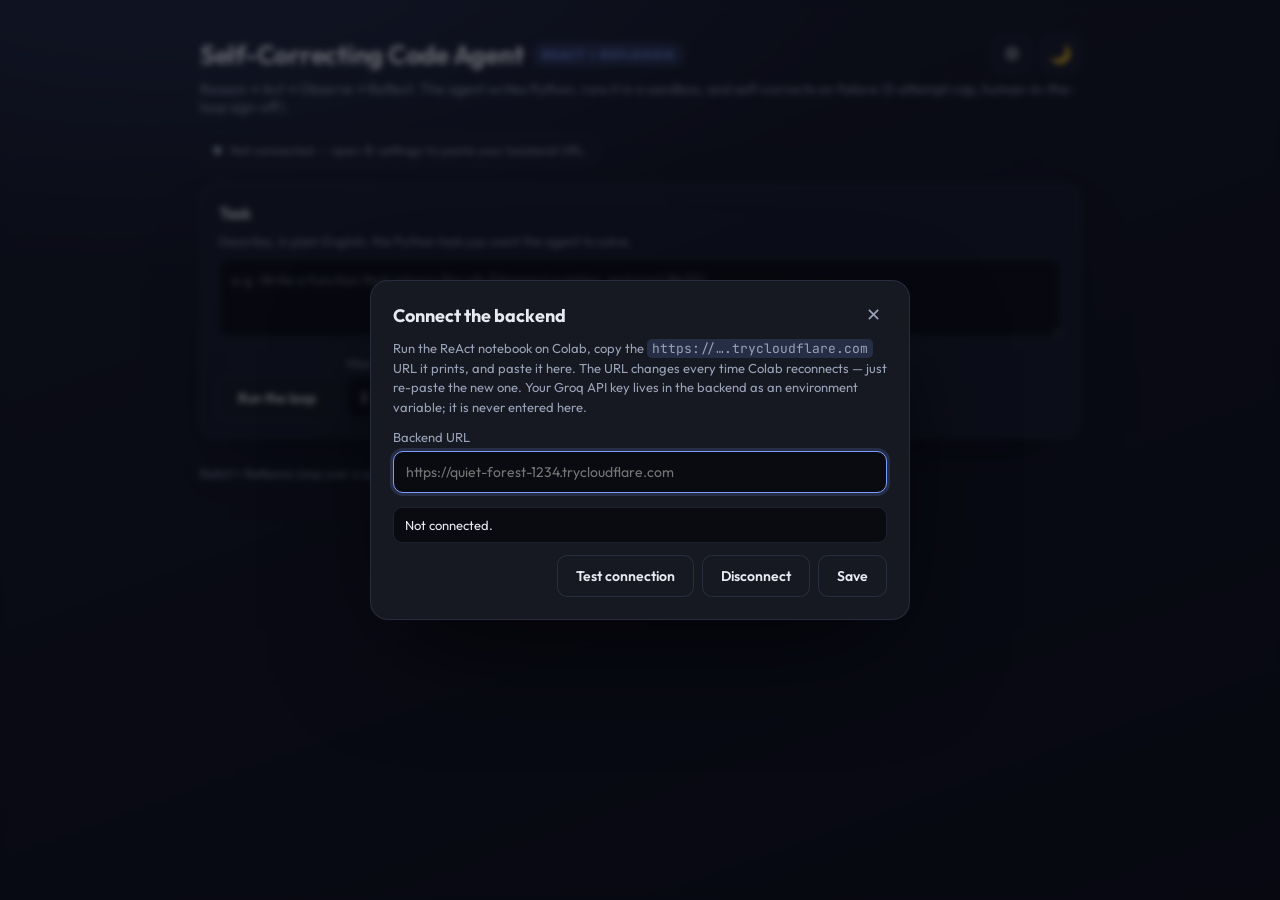
==== ReActAgent.html @ 452b8a50 "Add standalone ReAct + Reflexion frontend" ====
<!DOCTYPE html>
<html lang="en">

<head>
  <meta charset="UTF-8">
  <meta name="viewport" content="width=device-width, initial-scale=1.0">
  <title>Self-Correcting Code Agent — ReAct + Reflexion</title>
  <meta name="description"
    content="A ReAct + Reflexion loop that writes, runs, and self-corrects Python code. Connect a Colab backend and watch the loop think.">

  <link rel="preconnect" href="https://fonts.googleapis.com">
  <link rel="preconnect" href="https://fonts.gstatic.com" crossorigin>
  <link
    href="https://fonts.googleapis.com/css2?family=Outfit:wght@300;400;500;600;700&family=JetBrains+Mono:wght@400;500;600&display=swap"
    rel="stylesheet">

  <style>
    /* ============================================================
       ReAct + Reflexion — standalone front-end.
       Single self-contained file: open it directly in a browser,
       then paste your Colab backend URL in the ⚙ settings dialog.
       Styled to match the EmojiMuse "Aura" front-end.
       ============================================================ */
    :root {
      --bg: #0e0f17;
      --bg-grad-a: #151726;
      --bg-grad-b: #0b0c14;
      --panel: rgba(26, 29, 44, 0.72);
      --panel-solid: #161922;
      --border: rgba(120, 132, 180, 0.18);
      --text: #e8eaf2;
      --muted: #9aa2b8;
      --accent: #7c9cff;
      --accent-soft: rgba(124, 156, 255, 0.16);
      --success: #49d08b;
      --failure: #f06860;
      --warn: #f0b858;
      --code-bg: #0a0b11;
      --font-sans: "Outfit", -apple-system, "Segoe UI", Roboto, Helvetica, Arial, sans-serif;
      --font-mono: "JetBrains Mono", "SFMono-Regular", Consolas, "Liberation Mono", Menlo, monospace;
      --radius: 16px;
      --shadow: 0 24px 60px -30px rgba(0, 0, 0, 0.8);
    }

    html[data-theme="light"] {
      --bg: #eef0f8;
      --bg-grad-a: #ffffff;
      --bg-grad-b: #e4e8f6;
      --panel: rgba(255, 255, 255, 0.82);
      --panel-solid: #ffffff;
      --border: rgba(80, 95, 150, 0.18);
      --text: #1c2030;
      --muted: #5a627a;
      --accent: #4766e0;
      --accent-soft: rgba(71, 102, 224, 0.12);
      --code-bg: #f4f6fc;
      --shadow: 0 24px 60px -34px rgba(40, 50, 90, 0.4);
    }

    * { box-sizing: border-box; }

    body {
      margin: 0;
      min-height: 100vh;
      background:
        radial-gradient(1200px 600px at 15% -10%, var(--accent-soft), transparent 60%),
        linear-gradient(160deg, var(--bg-grad-a), var(--bg-grad-b));
      color: var(--text);
      font-family: var(--font-sans);
      -webkit-font-smoothing: antialiased;
    }

    main {
      max-width: 920px;
      margin: 0 auto;
      padding: 34px 20px 90px;
    }

    /* ---------- header ---------- */
    .header__top {
      display: flex;
      align-items: center;
      justify-content: space-between;
      gap: 12px;
    }

    .header__title {
      margin: 0;
      font-size: 26px;
      font-weight: 700;
      letter-spacing: -0.01em;
      display: flex;
      align-items: center;
      gap: 10px;
    }

    .header__badge {
      font-size: 12px;
      font-weight: 600;
      text-transform: uppercase;
      letter-spacing: 0.08em;
      color: var(--accent);
      background: var(--accent-soft);
      border: 1px solid var(--border);
      padding: 3px 8px;
      border-radius: 999px;
    }

    .header__sub {
      margin: 6px 0 0;
      color: var(--muted);
      font-size: 14px;
    }

    .header__actions { display: flex; gap: 8px; }

    .icon-btn {
      width: 40px;
      height: 40px;
      border-radius: 12px;
      border: 1px solid var(--border);
      background: var(--panel);
      color: var(--text);
      font-size: 18px;
      cursor: pointer;
      transition: transform 0.12s ease, background 0.2s ease;
    }
    .icon-btn:hover { transform: translateY(-1px); background: var(--accent-soft); }

    /* ---------- connection pill ---------- */
    .conn {
      display: inline-flex;
      align-items: center;
      gap: 8px;
      margin-top: 18px;
      padding: 7px 12px;
      border-radius: 999px;
      border: 1px solid var(--border);
      background: var(--panel);
      font-size: 13px;
      color: var(--muted);
    }
    .conn__dot {
      width: 9px; height: 9px; border-radius: 50%;
      background: var(--muted);
      box-shadow: 0 0 0 0 transparent;
    }
    .conn[data-state="ok"] .conn__dot { background: var(--success); box-shadow: 0 0 10px var(--success); }
    .conn[data-state="error"] .conn__dot { background: var(--failure); }
    .conn[data-state="busy"] .conn__dot { background: var(--warn); }
    .conn[data-state="ok"] { color: var(--text); }

    /* ---------- cards ---------- */
    .glass-card {
      background: var(--panel);
      border: 1px solid var(--border);
      border-radius: var(--radius);
      padding: 18px;
      margin-top: 18px;
      backdrop-filter: blur(14px);
      box-shadow: var(--shadow);
    }

    .card-header {
      display: flex;
      align-items: center;
      justify-content: space-between;
      gap: 10px;
      margin-bottom: 10px;
    }
    .panel-title { margin: 0; font-size: 16px; font-weight: 600; }
    .panel-hint { margin: 0 0 10px; color: var(--muted); font-size: 13px; }

    label.field-label {
      display: block;
      font-size: 13px;
      color: var(--muted);
      margin: 0 0 6px;
    }

    textarea, input[type="url"], input[type="number"], select {
      width: 100%;
      background: var(--code-bg);
      color: var(--text);
      border: 1px solid var(--border);
      border-radius: 10px;
      padding: 11px 12px;
      font-family: var(--font-sans);
      font-size: 14px;
      resize: vertical;
    }
    textarea.mono { font-family: var(--font-mono); font-size: 13px; }
    textarea:focus, input:focus, select:focus {
      outline: none;
      border-color: var(--accent);
      box-shadow: 0 0 0 3px var(--accent-soft);
    }

    .row {
      display: flex;
      gap: 12px;
      align-items: flex-end;
      flex-wrap: wrap;
    }
    .row > .grow { flex: 1 1 160px; }

    /* ---------- buttons ---------- */
    button.btn {
      cursor: pointer;
      border: 1px solid var(--border);
      border-radius: 10px;
      padding: 11px 18px;
      font-size: 14px;
      font-weight: 600;
      font-family: var(--font-sans);
      background: var(--panel-solid);
      color: var(--text);
      transition: transform 0.12s ease, opacity 0.2s ease, background 0.2s;
    }
    button.btn:hover:not(:disabled) { transform: translateY(-1px); }
    button.btn:disabled { opacity: 0.45; cursor: default; }
    .btn--primary { background: var(--accent); border-color: transparent; color: #0b0e1a; }
    .btn--success { background: var(--success); border-color: transparent; color: #062915; }
    .btn--danger { background: var(--failure); border-color: transparent; color: #2a0906; }
    .btn--ghost { background: transparent; }

    .advanced-toggle {
      background: none; border: none; color: var(--accent);
      cursor: pointer; font-size: 13px; font-family: var(--font-sans);
      padding: 0; margin-top: 10px; text-decoration: underline;
    }

    /* ---------- trajectory ---------- */
    .trajectory { display: flex; flex-direction: column; gap: 14px; }

    .attempt-card {
      background: var(--panel);
      border: 1px solid var(--border);
      border-left: 4px solid var(--muted);
      border-radius: var(--radius);
      padding: 16px;
      box-shadow: var(--shadow);
    }
    .attempt-card.success { border-left-color: var(--success); }
    .attempt-card.failure { border-left-color: var(--failure); }

    .attempt-card h3 {
      margin: 0 0 4px;
      font-size: 15px;
      display: flex; align-items: center; gap: 8px;
    }
    .tag {
      font-size: 11px; font-weight: 600; text-transform: uppercase;
      letter-spacing: 0.05em; padding: 2px 8px; border-radius: 999px;
      border: 1px solid var(--border);
    }
    .tag--ok { color: var(--success); border-color: var(--success); }
    .tag--fail { color: var(--failure); border-color: var(--failure); }

    .thought, .reflection {
      white-space: pre-wrap;
      font-size: 14px;
      line-height: 1.5;
      margin: 4px 0 0;
    }
    .reflection { color: var(--accent); }

    .block-label {
      font-size: 11px;
      text-transform: uppercase;
      letter-spacing: 0.05em;
      color: var(--muted);
      margin: 12px 0 5px;
    }
    .block-label.reflection-label { color: var(--accent); }

    pre {
      background: var(--code-bg);
      border: 1px solid var(--border);
      border-radius: 10px;
      padding: 12px;
      overflow-x: auto;
      font-family: var(--font-mono);
      font-size: 13px;
      line-height: 1.5;
      white-space: pre-wrap;
      word-break: break-word;
      margin: 0;
    }

    /* ---------- confirm panel ---------- */
    .confirm-panel {
      margin-top: 16px;
      background: var(--panel);
      border: 1px solid var(--border);
      border-radius: var(--radius);
      padding: 16px;
      display: flex;
      align-items: center;
      gap: 12px;
      flex-wrap: wrap;
      box-shadow: var(--shadow);
    }
    .confirm-panel p { margin: 0; flex: 1 1 240px; font-size: 14px; }

    .status {
      margin: 16px 0 0;
      font-weight: 600;
      font-size: 14px;
    }
    .status-succeeded { color: var(--success); }
    .status-stopped { color: var(--failure); }
    .status-pending { color: var(--warn); }

    .hidden { display: none !important; }

    /* ---------- settings dialog ---------- */
    dialog.rig {
      border: 1px solid var(--border);
      border-radius: 18px;
      background: var(--panel-solid);
      color: var(--text);
      padding: 0;
      width: min(540px, 92vw);
      box-shadow: 0 40px 120px -30px rgba(0,0,0,0.8);
    }
    dialog.rig::backdrop { background: rgba(6, 8, 16, 0.6); backdrop-filter: blur(3px); }
    .rig__form { padding: 22px; display: flex; flex-direction: column; gap: 12px; }
    .rig__head { display: flex; align-items: center; justify-content: space-between; }
    .rig__title { margin: 0; font-size: 18px; }
    .rig__close {
      border: none; background: none; color: var(--muted);
      font-size: 18px; cursor: pointer;
    }
    .rig__hint { margin: 0; color: var(--muted); font-size: 13px; line-height: 1.5; }
    .rig__hint code { background: var(--accent-soft); padding: 1px 5px; border-radius: 5px; font-family: var(--font-mono); }
    .rig__status {
      margin: 2px 0 0; font-size: 13px; padding: 9px 11px;
      border-radius: 9px; border: 1px solid var(--border); background: var(--code-bg);
    }
    .rig__status[data-state="ok"] { color: var(--success); border-color: var(--success); }
    .rig__status[data-state="error"] { color: var(--failure); border-color: var(--failure); }
    .rig__status[data-state="busy"] { color: var(--warn); }
    .rig__actions { display: flex; gap: 8px; justify-content: flex-end; flex-wrap: wrap; }
  </style>
</head>

<body>
  <main>

    <!-- ================= HEADER ================= -->
    <header class="header">
      <div class="header__top">
        <h1 class="header__title">Self-Correcting Code Agent<span class="header__badge">ReAct + Reflexion</span></h1>
        <div class="header__actions">
          <button class="icon-btn" id="settingsBtn" type="button" aria-label="Backend settings"
                  title="Connect the Colab backend">⚙</button>
          <button class="icon-btn" id="themeToggle" type="button" aria-label="Toggle theme" title="Toggle theme">🌙</button>
        </div>
      </div>
      <p class="header__sub">Reason → Act → Observe → Reflect. The agent writes Python, runs it in a sandbox, and self-corrects on failure (3-attempt cap, human-in-the-loop sign-off).</p>

      <span class="conn" id="connPill" data-state="idle">
        <span class="conn__dot"></span>
        <span id="connText">Not connected — open ⚙ settings to paste your backend URL.</span>
      </span>
    </header>

    <!-- ================= TASK INPUT ================= -->
    <section class="glass-card">
      <div class="card-header">
        <h2 class="panel-title">Task</h2>
      </div>
      <p class="panel-hint">Describe, in plain English, the Python task you want the agent to solve.</p>
      <textarea id="taskInput" rows="3"
        placeholder="e.g. Write a function that returns the nth Fibonacci number, and print fib(10)."></textarea>

      <div class="row" style="margin-top:14px;">
        <button class="btn btn--primary" id="runBtn" type="button">Run the loop</button>
        <div style="flex:0 0 130px;">
          <label class="field-label" for="maxIter">Max attempts</label>
          <input type="number" id="maxIter" min="1" max="6" value="3">
        </div>
      </div>

      <p class="status" id="statusLine" hidden></p>
    </section>

    <!-- ================= TRAJECTORY ================= -->
    <section id="trajectory" class="trajectory"></section>

    <!-- ================= CONFIRM (human-in-the-loop y/n) ================= -->
    <section id="confirmPanel" class="confirm-panel hidden">
      <p>Code ran without error. Does the output correctly solve the task?</p>
      <button class="btn btn--success" id="confirmBtn" type="button">✓ Yes, it solves it</button>
      <button class="btn btn--danger" id="rejectBtn" type="button">✗ No, try again</button>
    </section>

    <!-- ================= SETTINGS DIALOG ================= -->
    <dialog class="rig" id="rigDialog" aria-labelledby="rigTitle">
      <form method="dialog" class="rig__form">
        <div class="rig__head">
          <h2 class="rig__title" id="rigTitle">Connect the backend</h2>
          <button class="rig__close" id="rigClose" type="button" aria-label="Close">✕</button>
        </div>

        <p class="rig__hint">
          Run the ReAct notebook on Colab, copy the <code>https://….trycloudflare.com</code> URL it prints,
          and paste it here. The URL changes every time Colab reconnects — just re-paste the new one.
          Your Groq API key lives in the backend as an environment variable; it is never entered here.
        </p>

        <div>
          <label class="field-label" for="rigUrl">Backend URL</label>
          <input id="rigUrl" type="url" inputmode="url" autocomplete="off" spellcheck="false"
                 placeholder="https://quiet-forest-1234.trycloudflare.com">
        </div>

        <p class="rig__status" id="rigStatus" data-state="idle">Not connected.</p>

        <div class="rig__actions">
          <button class="btn btn--ghost" id="rigTest" type="button">Test connection</button>
          <button class="btn btn--ghost" id="rigForget" type="button">Disconnect</button>
          <button class="btn btn--primary" id="rigSave" type="button">Save</button>
        </div>
      </form>
    </dialog>

    <footer style="margin-top:28px; color:var(--muted); font-size:12px;">
      ReAct + Reflexion loop over a subprocess sandbox · endpoints <code>/api/run</code>, <code>/api/confirm</code>, <code>/health</code>
    </footer>
  </main>

  <script>
  (() => {
    "use strict";

    /* The system prompt is fixed on the backend and deliberately NOT editable
       here. The front-end only sends the task and the attempt budget. */

    /* ---------------- backend URL config ---------------- */
    const API_STORAGE_KEY = "reactAgent-apiBase";
    const THEME_STORAGE_KEY = "reactAgent-theme";

    function ls(get, key, val) {
      try { return get ? localStorage.getItem(key) : localStorage.setItem(key, val); }
      catch (_) { return null; }
    }
    function lsRemove(key) { try { localStorage.removeItem(key); } catch (_) {} }

    function resolveApiBase() {
      const fromQuery = new URLSearchParams(location.search).get("api");
      if (fromQuery) { ls(false, API_STORAGE_KEY, fromQuery); return fromQuery; }
      return ls(true, API_STORAGE_KEY) || "";
    }

    let API_BASE = String(resolveApiBase() || "").replace(/\/+$/, "");

    /* ---------------- element refs ---------------- */
    const $ = (id) => document.getElementById(id);
    const taskInput = $("taskInput");
    const maxIter = $("maxIter");
    const runBtn = $("runBtn");
    const statusLine = $("statusLine");
    const trajectoryEl = $("trajectory");
    const confirmPanel = $("confirmPanel");
    const confirmBtn = $("confirmBtn");
    const rejectBtn = $("rejectBtn");
    const connPill = $("connPill");
    const connText = $("connText");

    let sessionId = null;

    /* ---------------- connection pill ---------------- */
    function setConn(text, state) {
      connText.textContent = text;
      connPill.dataset.state = state || "idle";
    }
    function refreshConn() {
      if (API_BASE) setConn("Connected to " + API_BASE, "ok");
      else setConn("Not connected — open ⚙ settings to paste your backend URL.", "idle");
    }
    refreshConn();

    function setBusy(busy) {
      runBtn.disabled = busy;
      confirmBtn.disabled = busy;
      rejectBtn.disabled = busy;
    }

    function setStatus(text, state) {
      statusLine.hidden = !text;
      statusLine.textContent = text || "";
      statusLine.className = "status" + (state ? " status-" + state : "");
    }

    /* ---------------- render one trajectory attempt ---------------- */
    function renderEntry(entry) {
      const card = document.createElement("div");
      card.className = "attempt-card " + (entry.success ? "success" : "failure");

      const h = document.createElement("h3");
      h.textContent = "Attempt " + entry.attempt;
      const tag = document.createElement("span");
      tag.className = "tag " + (entry.success ? "tag--ok" : "tag--fail");
      tag.textContent = entry.success ? "ran ok" : "failed";
      h.appendChild(tag);
      card.appendChild(h);

      const thought = document.createElement("p");
      thought.className = "thought";
      thought.textContent = entry.thought || "";
      card.appendChild(thought);

      if (entry.code) {
        card.appendChild(mkLabel("Action — code"));
        const pre = document.createElement("pre");
        pre.textContent = entry.code;
        card.appendChild(pre);
      }

      card.appendChild(mkLabel("Observation — run output / errors"));
      const obs = document.createElement("pre");
      obs.textContent = entry.observation || "";
      card.appendChild(obs);

      if (entry.reflection) {
        card.appendChild(mkLabel("Reflection", true));
        const refl = document.createElement("p");
        refl.className = "reflection";
        refl.textContent = entry.reflection;
        card.appendChild(refl);
      }
      return card;
    }
    function mkLabel(text, isRefl) {
      const d = document.createElement("div");
      d.className = "block-label" + (isRefl ? " reflection-label" : "");
      d.textContent = text;
      return d;
    }

    function renderTrajectory(traj) {
      trajectoryEl.innerHTML = "";
      (traj || []).forEach((e) => trajectoryEl.appendChild(renderEntry(e)));
    }

    function applyState(state) {
      sessionId = state.session_id;
      setStatus(state.status_text, state.status);
      renderTrajectory(state.trajectory);
      confirmPanel.classList.toggle("hidden", state.status !== "awaiting_confirmation");
    }

    /* ---------------- NDJSON streaming POST ---------------- */
    async function streamPost(path, body, onUpdate) {
      const res = await fetch(API_BASE + path, {
        method: "POST",
        headers: { "Content-Type": "application/json" },
        body: JSON.stringify(body),
      });
      if (!res.ok || !res.body) {
        const err = await res.json().catch(() => ({ error: res.statusText }));
        throw new Error(err.error || ("Request failed (" + res.status + ")"));
      }
      const reader = res.body.getReader();
      const decoder = new TextDecoder();
      let buffer = "";
      while (true) {
        const { done, value } = await reader.read();
        if (done) break;
        buffer += decoder.decode(value, { stream: true });
        let idx;
        while ((idx = buffer.indexOf("\n")) >= 0) {
          const line = buffer.slice(0, idx).trim();
          buffer = buffer.slice(idx + 1);
          if (line) onUpdate(JSON.parse(line));
        }
      }
      const tail = buffer.trim();
      if (tail) onUpdate(JSON.parse(tail));
    }

    /* ---------------- run ---------------- */
    runBtn.addEventListener("click", async () => {
      const task = taskInput.value.trim();
      if (!task) { setStatus("Enter a task first.", "stopped"); return; }
      if (!API_BASE) {
        setStatus("No backend connected. Open ⚙ settings and paste your Colab URL.", "stopped");
        openDialog();
        return;
      }
      setBusy(true);
      setStatus("Running…", "pending");
      trajectoryEl.innerHTML = "";
      confirmPanel.classList.add("hidden");
      try {
        await streamPost("/api/run", {
          task,
          max_iterations: Number(maxIter.value) || 3,
        }, applyState);
      } catch (e) {
        setStatus("Error: " + e.message + " — is the Colab server cell still running?", "stopped");
      } finally {
        setBusy(false);
      }
    });

    async function sendConfirm(accepted) {
      if (!sessionId) return;
      setBusy(true);
      try {
        await streamPost("/api/confirm", { session_id: sessionId, accepted }, applyState);
      } catch (e) {
        setStatus("Error: " + e.message, "stopped");
      } finally {
        setBusy(false);
      }
    }
    confirmBtn.addEventListener("click", () => sendConfirm(true));
    rejectBtn.addEventListener("click", () => sendConfirm(false));

    /* ---------------- settings dialog ---------------- */
    const dlg = $("rigDialog");
    const urlEl = $("rigUrl");
    const rigStatus = $("rigStatus");

    const setRig = (text, state) => { rigStatus.textContent = text; rigStatus.dataset.state = state || "idle"; };

    function openDialog() {
      urlEl.value = API_BASE;
      setRig(API_BASE ? "Configured: " + API_BASE : "Not connected.", API_BASE ? "ok" : "idle");
      if (typeof dlg.showModal === "function") dlg.showModal();
      else dlg.setAttribute("open", "");
      urlEl.focus();
    }
    function closeDialog() {
      if (typeof dlg.close === "function") dlg.close();
      else dlg.removeAttribute("open");
    }

    async function testConnection(url) {
      if (!url) { setRig("Enter a URL first.", "error"); return false; }
      setRig("Contacting the backend…", "busy");
      const controller = new AbortController();
      const t = setTimeout(() => controller.abort(), 15000);
      try {
        const res = await fetch(url.replace(/\/+$/, "") + "/health", { signal: controller.signal });
        if (!res.ok) throw new Error("server responded " + res.status);
        const h = await res.json();
        const key = h.api_key_set ? "API key set" : "⚠ API key NOT set on backend";
        setRig("Connected · model " + (h.model || "?") + " · " + key, h.api_key_set ? "ok" : "error");
        return true;
      } catch (err) {
        if (err.name === "AbortError") setRig("Timed out. Is the Colab cell still running?", "error");
        else setRig("Could not reach it. Check the URL is exact (https://…) and the Colab server cell is still running.", "error");
        return false;
      } finally {
        clearTimeout(t);
      }
    }

    function setApiBase(url) {
      const clean = String(url || "").trim().replace(/\/+$/, "");
      API_BASE = clean;
      if (clean) ls(false, API_STORAGE_KEY, clean);
      else lsRemove(API_STORAGE_KEY);
      refreshConn();
    }

    $("settingsBtn").addEventListener("click", openDialog);
    $("rigClose").addEventListener("click", closeDialog);
    $("rigTest").addEventListener("click", () => testConnection(urlEl.value.trim()));
    $("rigForget").addEventListener("click", () => {
      urlEl.value = "";
      setApiBase("");
      setRig("Disconnected.", "idle");
    });
    $("rigSave").addEventListener("click", async () => {
      const url = urlEl.value.trim();
      if (!url) { setApiBase(""); setRig("Disconnected.", "idle"); return; }
      setApiBase(url);
      const ok = await testConnection(url);
      if (ok) setTimeout(closeDialog, 700);
    });

    /* ---------------- theme ---------------- */
    const themeToggle = $("themeToggle");
    function applyTheme(theme) {
      document.documentElement.dataset.theme = theme;
      themeToggle.textContent = theme === "light" ? "☀️" : "🌙";
    }
    applyTheme(ls(true, THEME_STORAGE_KEY) || "dark");
    themeToggle.addEventListener("click", () => {
      const next = document.documentElement.dataset.theme === "light" ? "dark" : "light";
      applyTheme(next);
      ls(false, THEME_STORAGE_KEY, next);
    });

    // Nudge the user to connect if nothing is configured yet.
    if (!API_BASE && !new URLSearchParams(location.search).has("api")) {
      setTimeout(openDialog, 400);
    }
  })();
  </script>
</body>
</html>
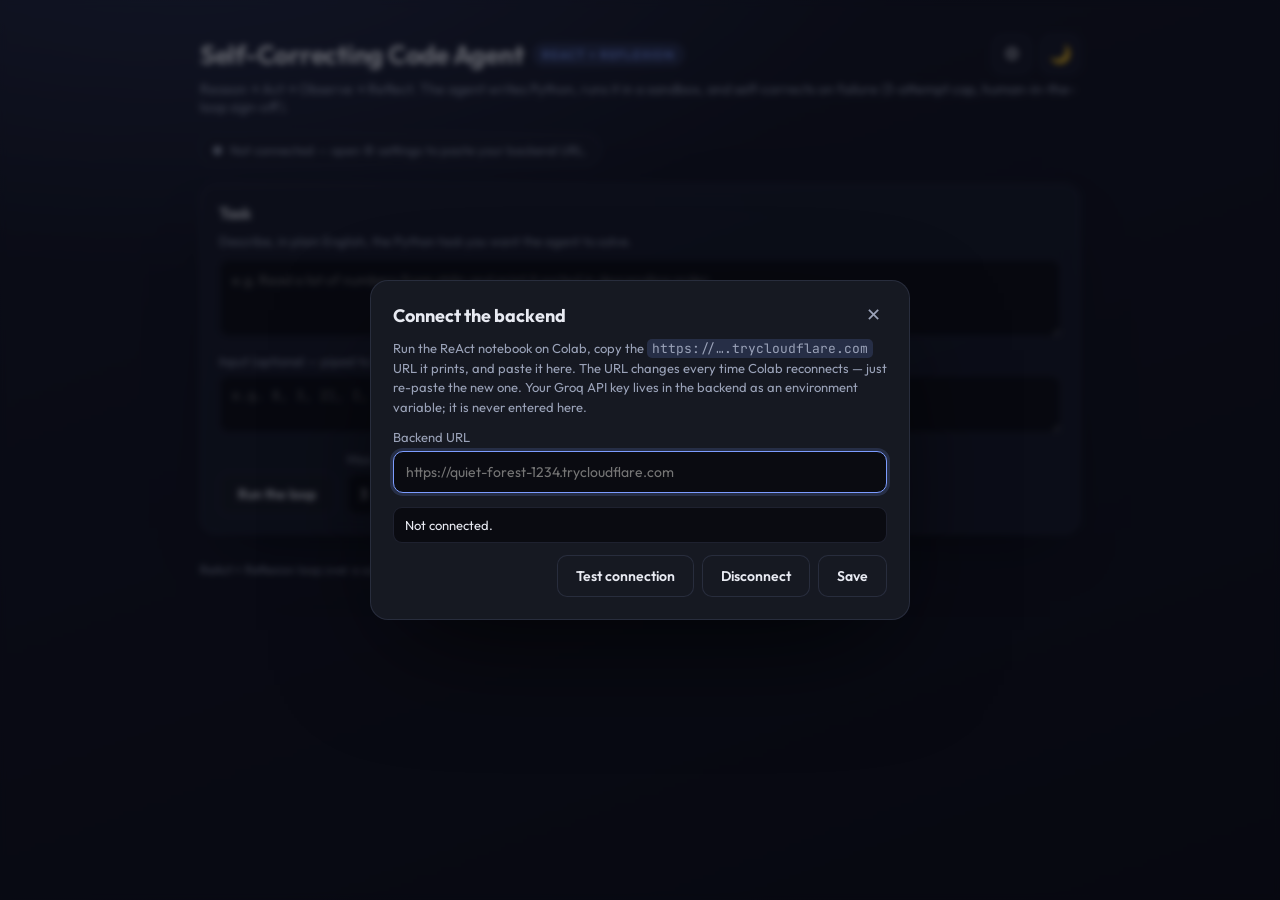
==== commit f8e5d47f: "Add files via upload" ====
--- a/ReActAgent.html
+++ b/ReActAgent.html
@@ -373,7 +373,12 @@
       </div>
       <p class="panel-hint">Describe, in plain English, the Python task you want the agent to solve.</p>
       <textarea id="taskInput" rows="3"
-        placeholder="e.g. Write a function that returns the nth Fibonacci number, and print fib(10)."></textarea>
+        placeholder="e.g. Read a list of numbers from stdin and print it sorted in descending order."></textarea>
+
+      <label class="field-label" for="inputData" style="margin-top:12px;">
+        Input <span style="font-weight:400;">(optional — piped to the script's stdin, so the agent uses your exact data instead of inventing its own)</span>
+      </label>
+      <textarea id="inputData" class="mono" rows="2" placeholder="e.g. 8, 3, 21, 3, 1, 14, 5"></textarea>
 
       <div class="row" style="margin-top:14px;">
         <button class="btn btn--primary" id="runBtn" type="button">Run the loop</button>
@@ -386,6 +391,12 @@
       <p class="status" id="statusLine" hidden></p>
     </section>
 
+    <!-- ================= INPUT USED (echo of what was actually sent) ================= -->
+    <section id="inputEcho" class="glass-card hidden">
+      <div class="block-label">Input used</div>
+      <pre id="inputEchoText"></pre>
+    </section>
+
     <!-- ================= TRAJECTORY ================= -->
     <section id="trajectory" class="trajectory"></section>
 
@@ -436,7 +447,8 @@
     "use strict";
 
     /* The system prompt is fixed on the backend and deliberately NOT editable
-       here. The front-end only sends the task and the attempt budget. */
+       here. The front-end sends the task, the attempt budget, and optional
+       input data (piped to the generated script's stdin on the backend). */
 
     /* ---------------- backend URL config ---------------- */
     const API_STORAGE_KEY = "reactAgent-apiBase";
@@ -459,6 +471,9 @@
     /* ---------------- element refs ---------------- */
     const $ = (id) => document.getElementById(id);
     const taskInput = $("taskInput");
+    const inputData = $("inputData");
+    const inputEcho = $("inputEcho");
+    const inputEchoText = $("inputEchoText");
     const maxIter = $("maxIter");
     const runBtn = $("runBtn");
     const statusLine = $("statusLine");
@@ -550,6 +565,12 @@
       setStatus(state.status_text, state.status);
       renderTrajectory(state.trajectory);
       confirmPanel.classList.toggle("hidden", state.status !== "awaiting_confirmation");
+      if (state.input_data) {
+        inputEchoText.textContent = state.input_data;
+        inputEcho.classList.remove("hidden");
+      } else {
+        inputEcho.classList.add("hidden");
+      }
     }
 
     /* ---------------- NDJSON streaming POST ---------------- */
@@ -594,10 +615,12 @@
       setStatus("Running…", "pending");
       trajectoryEl.innerHTML = "";
       confirmPanel.classList.add("hidden");
+      inputEcho.classList.add("hidden");
       try {
         await streamPost("/api/run", {
           task,
           max_iterations: Number(maxIter.value) || 3,
+          input_data: inputData.value.trim(),
         }, applyState);
       } catch (e) {
         setStatus("Error: " + e.message + " — is the Colab server cell still running?", "stopped");
